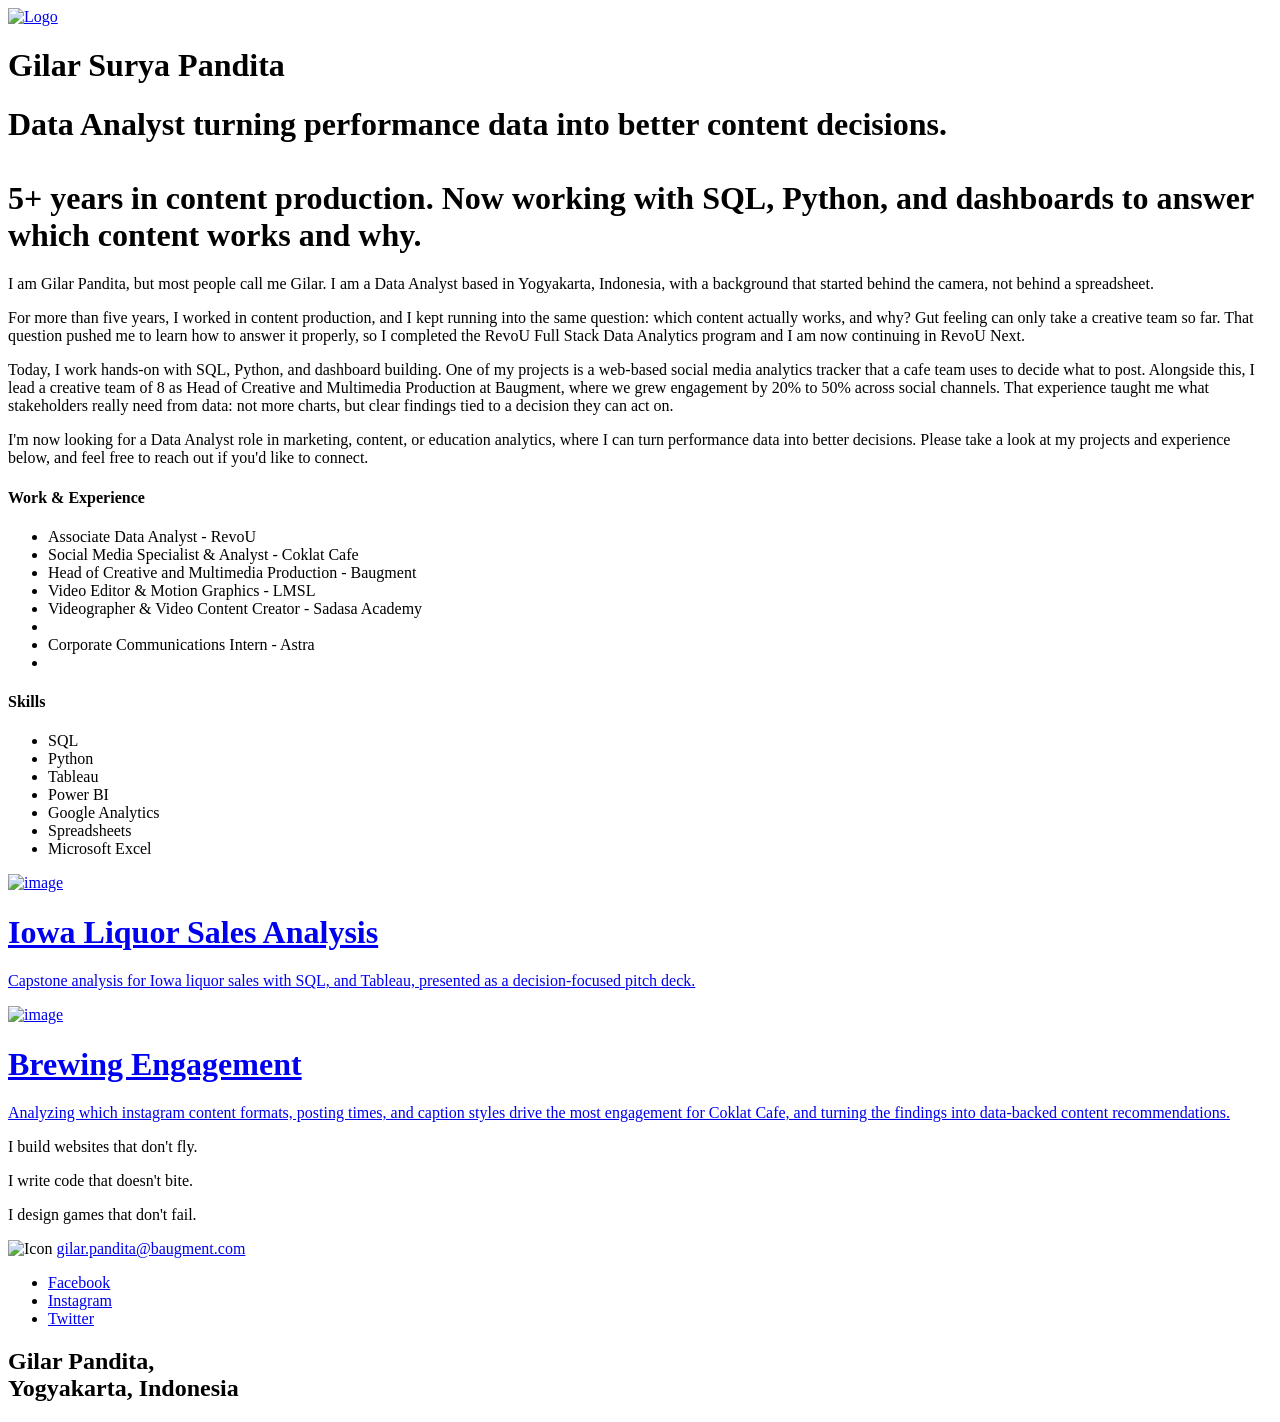
==== index.html @ 74a347d7 "Add files via upload" ====
<!DOCTYPE html>
<html lang="en">
  <head>
    <meta charset="utf-8">
    <title>Gilar Surya Pandita - Portfolio</title>
    <link rel="icon" href="assets/images/gilarpandita.png" width="40" type="image/png" sizes="16x16">
    <meta name="viewport" content="width=device-width, initial-scale=1">
    <meta name="description" content="Gilar Surya Pandita - Portfolio">
    <meta name="keywords" content="Gilar Surya Pandita, Portfolio, Data Analyst">
    <meta http-equiv="x-ua-compatible" content="IE=edge"/>
    <link href="assets/css/bootstrap.min.css" rel="stylesheet" type="text/css" media="all" />
    <link href="https://fonts.googleapis.com/css?family=Montserrat" rel="stylesheet">
    <link href="https://fonts.googleapis.com/css?family=Roboto:100,300,500,700" rel="stylesheet">
    <link href="https://fonts.googleapis.com/css?family=Playfair+Display:300,400,500,600,700" rel="stylesheet" type="text/css">
    <link rel="stylesheet" href="assets/css/animate.css"> <!-- Resource style -->
    <link rel="stylesheet" href="assets/css/ionicons.min.css"> <!-- Resource style -->
    <link href="assets/css/style.css" rel="stylesheet" type="text/css" media="all" />
  </head>
  <body>
    <div id="loading"></div>
    <div class="wrapper">
      <a href="index.html" class="logo"><img src="assets/images/logo.png" width="40" alt="Logo"></a>
      <div id="main" class="main">
        <div class="intro">
          <div class="container">
            <div class="row">
              <div class="col-xs-12 col-sm-6">
                  <div class="intro-title wow fadeInUp">
                    <h1>Gilar Surya Pandita</h1>
                  </div>
                  <h1 class="wow fadeInUp">Data Analyst turning performance data into better content decisions.
                    <br></br>
                  5+ years in content production. Now working with SQL, Python, and dashboards to answer which content works and why.</h1>
                  <div class="sub-content wow fadeInUp">                    
                  </div>
                </div>
              </div>
            </div>
          </div>

          <div class="profile wow fadeInUp">
            <div class="container custompadding">
              <div class="row">
                <div class="col-md-5">
                  <div class="profile-content">
                    <p class="bold">I am Gilar Pandita, but most people call me Gilar. I am a Data Analyst based in Yogyakarta, Indonesia, with a background that started behind the camera, not behind a spreadsheet.
                    </p>
                    <p>For more than five years, I worked in content production, and I kept running into the same question:
                      which content actually works, and why? Gut feeling can only take a creative team so far. That question pushed me to learn how to answer it properly,
                      so I completed the RevoU Full Stack Data Analytics program and I am now continuing in RevoU Next.
                    </p>
                    <p>Today, I work hands-on with SQL, Python, and dashboard building. One of my projects is a web-based social media analytics tracker that a cafe team uses to decide what to post.
                      Alongside this, I lead a creative team of 8 as Head of Creative and Multimedia Production at Baugment, where we grew engagement by 20% to 50% across social channels.
                      That experience taught me what stakeholders really need from data: not more charts, but clear findings tied to a decision they can act on.

                    </p>
                    <p>
                      I'm now looking for a Data Analyst role in marketing, content, or education analytics, where I can turn performance data into better decisions. Please take a look at my projects and experience below, and feel free to reach out
                      if you'd like to connect.
                    </p>
                  </div>
                </div>
                <div class="col-md-6 col-md-offset-1">
                  <div class="profile-highlights">
                    <div class="experience">
                      <h4>Work &amp; Experience</h4>
                      <ul>
                        <li>Associate Data Analyst - RevoU</li>
                        <li>Social Media Specialist & Analyst - Coklat Cafe</li>
                        <li>Head of Creative and Multimedia Production - Baugment</li>
                        <li>Video Editor & Motion Graphics - LMSL</li>
                        <li>Videographer & Video Content Creator - Sadasa Academy<li>
                        <li>Corporate Communications Intern - Astra<li>                        
                      </ul>
                    </div>
                    <div class="awards">
                      <h4>Skills</h4>
                      <ul>
                        <li>SQL</li>
                        <li>Python</li>
                        <li>Tableau</li>
                        <li>Power BI</li>
                        <li>Google Analytics</li>
                        <li>Spreadsheets</li>  
                        <li>Microsoft Excel</li>                       
                      </ul>
                    </div>
                  </div>
                </div>
              </div>
            </div>
          </div><!-- Profile -->

          <div class="work wow fadeInUp">
            <div class="container">
              <div class="row">
                <div class="col-sm-12">
                  <div class="row portfolio_container">
                    <!-- singular item -->
                    <div class="custompadding col-sm-6  design">
                      <a href="project.html" class="singular-portfolio-item">
                        <img src="assets/images/1.jpg" alt="image" class="img-responsive" />
                        <div class="singular-project-content">
                          <h1>Iowa Liquor Sales Analysis</h1>
                          <p>Capstone analysis for Iowa liquor sales with SQL, and Tableau, presented as
                            a decision-focused pitch deck.
                          </p>
                        </div>
                      </a>
                    </div>
                    <!-- singular item end -->

                    <!-- singular item -->
                    <div class="custompadding col-sm-6  brand ecommerce">
                      <a href="project-2.html" class="singular-portfolio-item">
                        <img src="assets/images/2.jpg" alt="image" class="img-responsive" />
                        <div class="singular-project-content">
                          <h1>Brewing Engagement</h1>
                          <p>Analyzing which instagram content formats, posting times, and caption styles drive the most engagement
                            for Coklat Cafe, and turning the findings into data-backed content recommendations.
                          </p>
                        </div>
                      </a>
                    </div>
                    <!-- singular item end -->
                    
                                      

                    
                  </div>
                </div><!-- Col-md-6 -->
              </div>
            </div>
          </div><!-- Work -->

          

          <div class="services wow fadeInUp">
            <div class="container">
              <div class="row">
                <div class="col-md-11 col-md-offset-1">
                  <div class="col-md-3">
                    <div class="service-block text-center">
                      <div class="icon">
                        <i class="ion-ios-basketball"></i>
                      </div>
                      <div class="service-text">
                        <p>I build websites that don't fly.</p>
                      </div>
                    </div>
                  </div>
                  <div class="col-md-3 col-md-offset-1">
                    <div class="service-block text-center">
                      <div class="icon">
                        <i class="ion-social-github"></i>
                      </div>
                      <div class="service-text">
                        <p>I write code that doesn't bite.</p>
                      </div>
                    </div>
                  </div>
                  <div class="col-md-3 col-md-offset-1">
                    <div class="service-block text-center">
                      <div class="icon">
                        <i class="ion-xbox"></i>
                      </div>
                      <div class="service-text">
                        <p>I design games that don't fail.</p>
                      </div>
                    </div>
                  </div>
                </div>
              </div>
            </div>
          </div><!-- Services -->

          <div class="footer wow fadeInUp">
            <div class="container">
              <div class="row">
                <div class="col-md-12">
                  <div class="contact-link text-center">
                    <img class="img-circle" src="assets/images/icon.jpg" width="80" alt="Icon">
                    <a href="mailto:gilar.pandita@baugment.com" target="_top">gilar.pandita@baugment.com</a>
                  </div>
                </div>
                <div class="col-md-6 col-xs-4">
                  <div class="social">
                    <ul>
                      <li><a href="#">Facebook</a></li>
                      <li><a href="#">Instagram</a></li>
                      <li><a href="#">Twitter</a></li>
                    </ul>
                  </div>
                </div>
                <div class="col-md-6 col-xs-8 ">
                  <div class="address">
                    <h2>Gilar Pandita,  <br class="hidden-xs"> Yogyakarta, Indonesia</h2>
                  </div>
                </div>
              </div>
            </div>
          </div>

          <!-- Scroll To Top -->

            <a id="back-top" class="back-to-top page-scroll" href="#main">
            <i class="ion-ios-arrow-up"></i>
            </a>

          <!-- Scroll To Top Ends-->


      </div> <!-- Main -->
    </div><!-- Wrapper -->


    <!-- Jquery and Js Plugins -->
    <script type="text/javascript" src="assets/js/jquery-2.1.1.js"></script>
    <script type="text/javascript" src="assets/js/bootstrap.min.js"></script>
    <script type="text/javascript" src="assets/js/plugins.js"></script>
    <script type="text/javascript" src="assets/js/scrollingnav.js"></script>
    <script type="text/javascript" src="assets/js/custom.js"></script>
  </body>
</html>
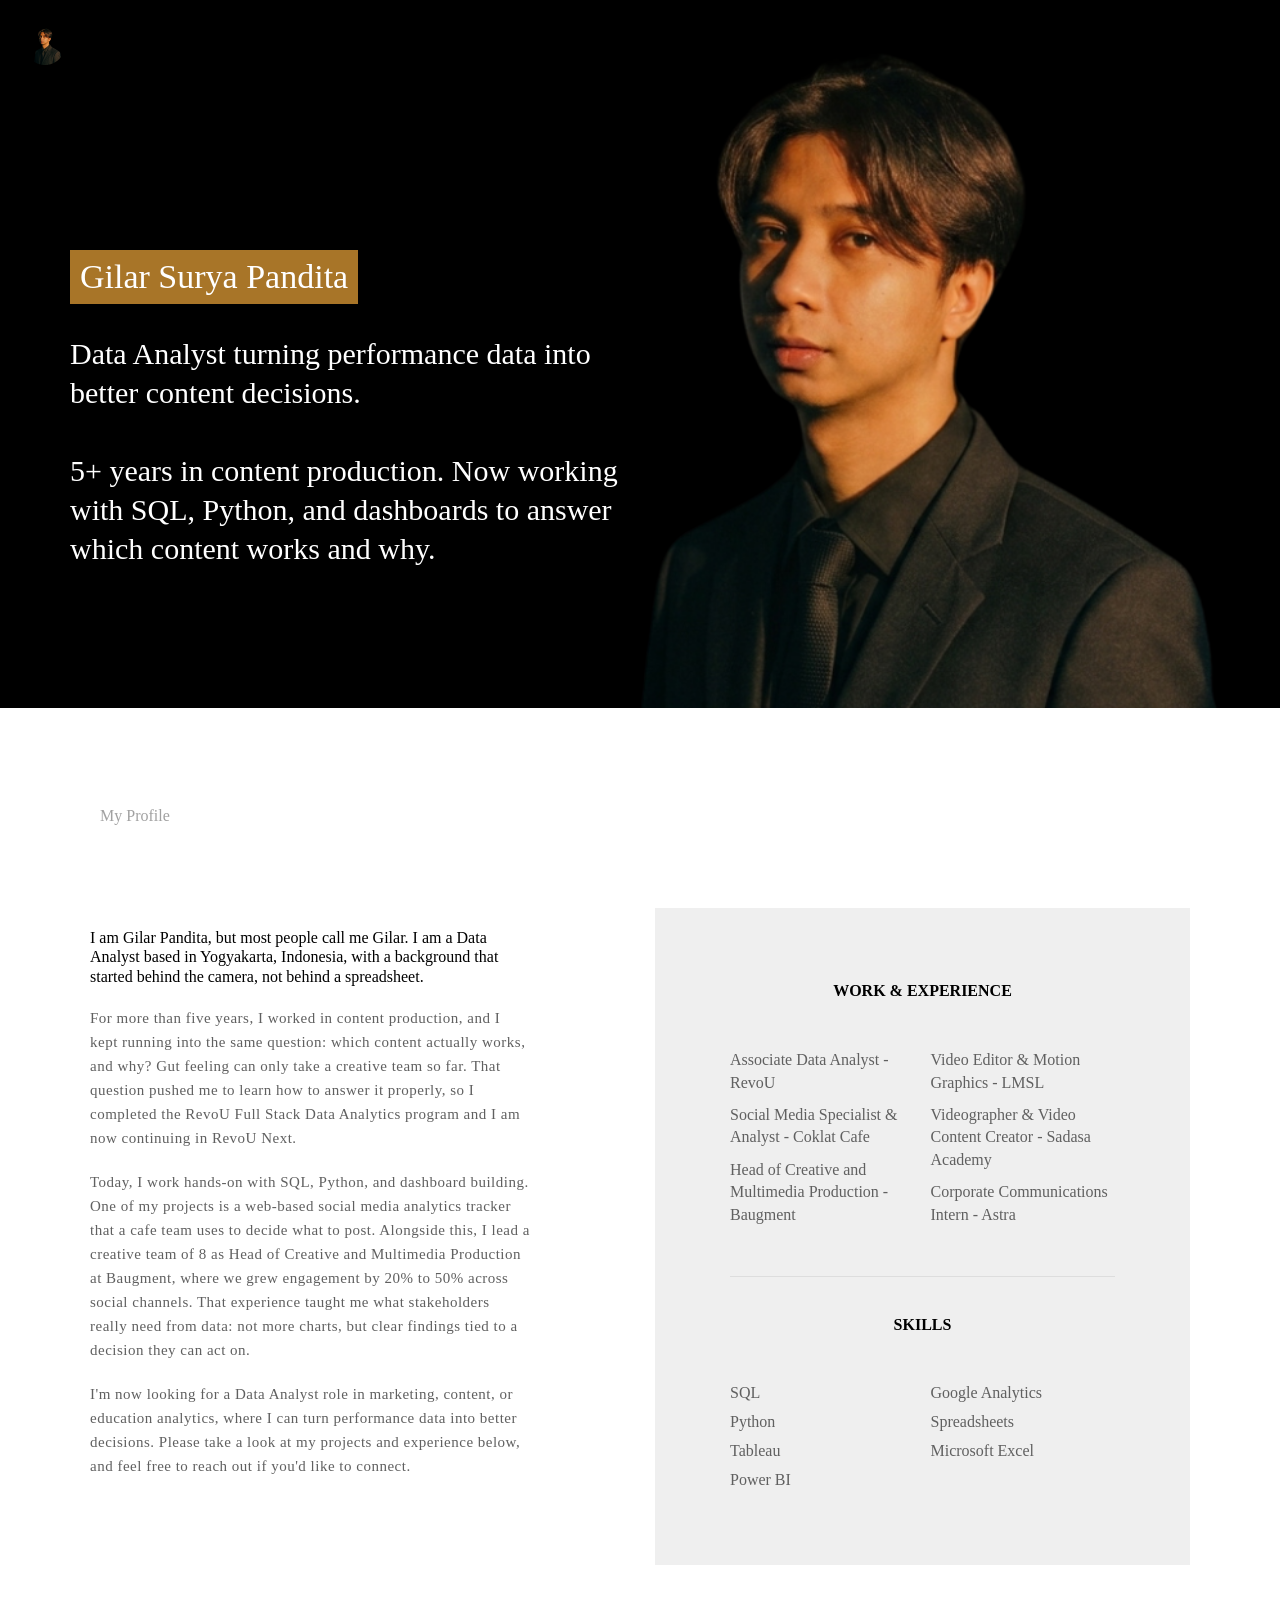
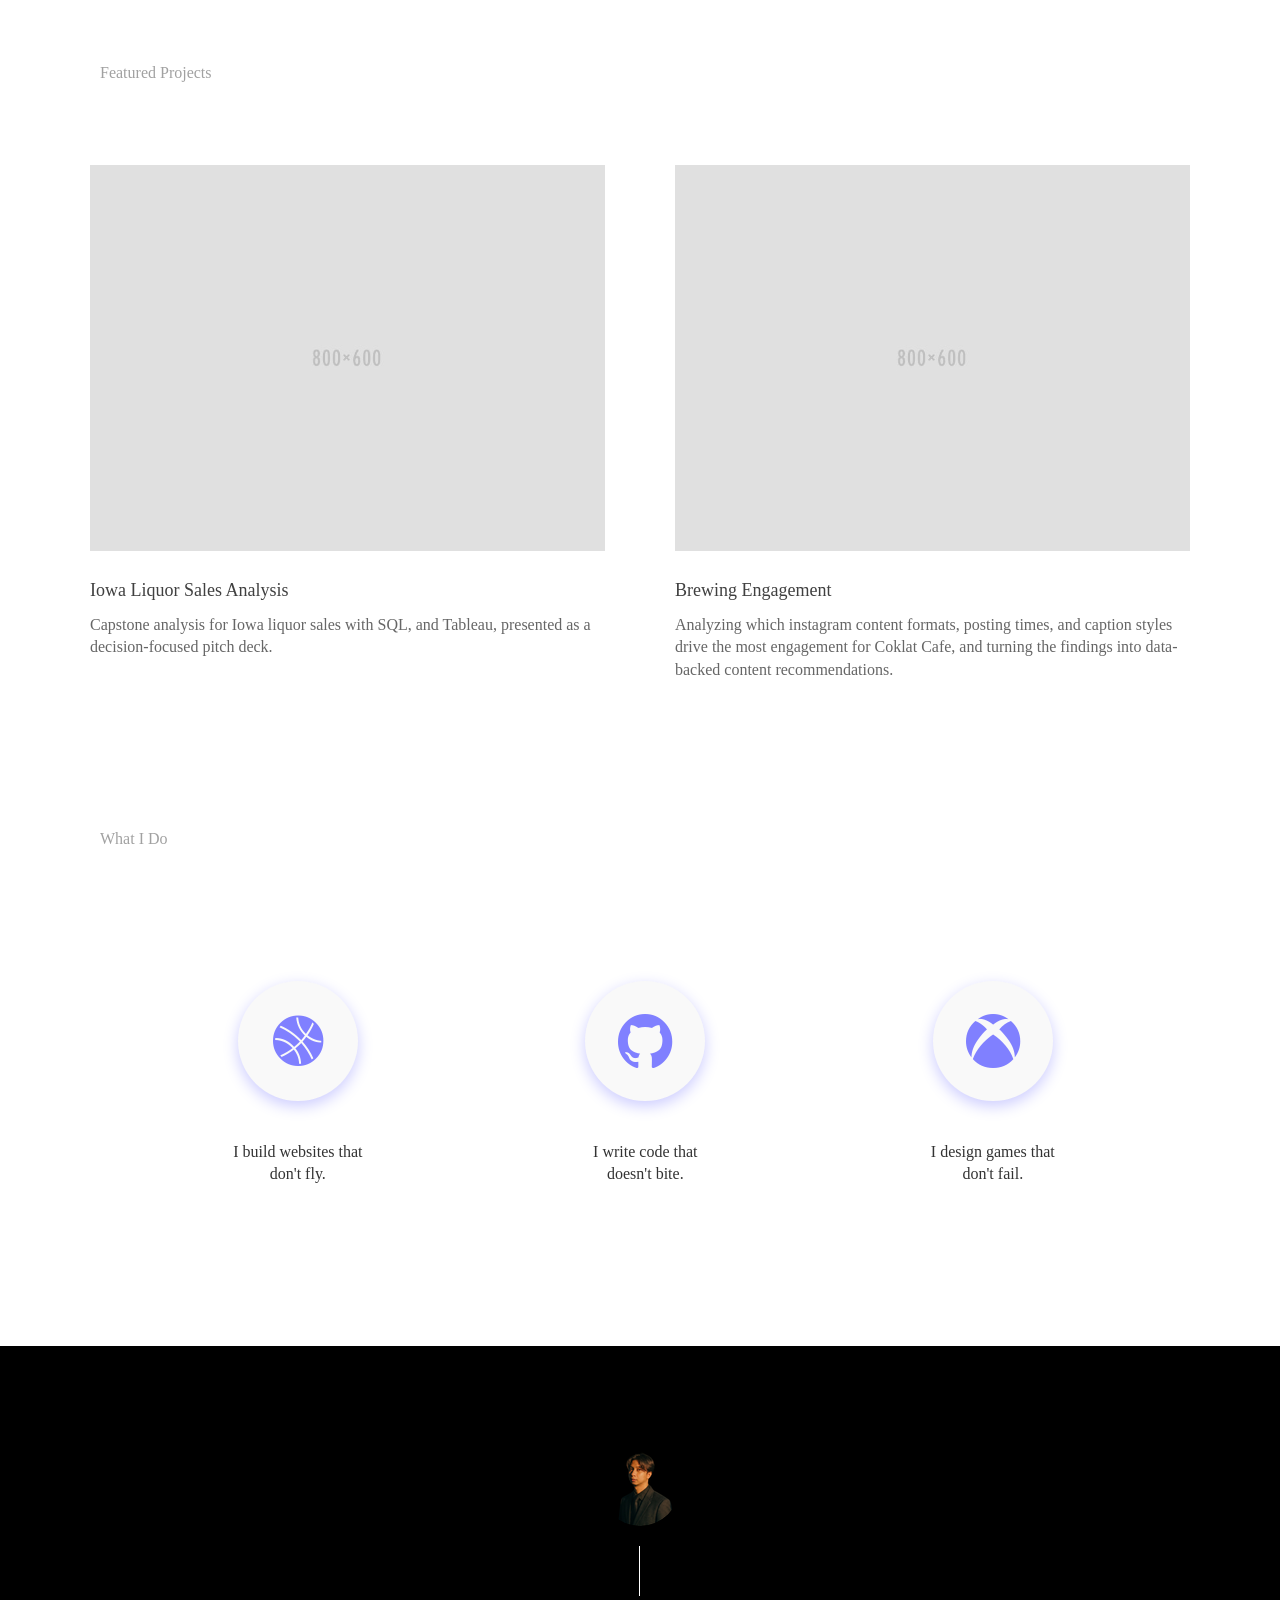
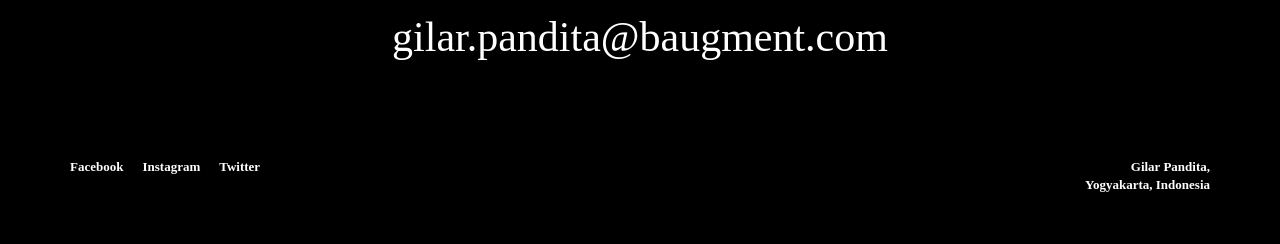
==== commit 32bbedeb: "Update index.html" ====
--- a/index.html
+++ b/index.html
@@ -3,23 +3,23 @@
   <head>
     <meta charset="utf-8">
     <title>Gilar Surya Pandita - Portfolio</title>
-    <link rel="icon" href="assets/images/gilarpandita.png" width="40" type="image/png" sizes="16x16">
+    <link rel="icon" href="../images/gilarpandita.png" width="40" type="image/png" sizes="16x16">
     <meta name="viewport" content="width=device-width, initial-scale=1">
     <meta name="description" content="Gilar Surya Pandita - Portfolio">
     <meta name="keywords" content="Gilar Surya Pandita, Portfolio, Data Analyst">
     <meta http-equiv="x-ua-compatible" content="IE=edge"/>
-    <link href="assets/css/bootstrap.min.css" rel="stylesheet" type="text/css" media="all" />
+    <link href="../css/bootstrap.min.css" rel="stylesheet" type="text/css" media="all" />
     <link href="https://fonts.googleapis.com/css?family=Montserrat" rel="stylesheet">
     <link href="https://fonts.googleapis.com/css?family=Roboto:100,300,500,700" rel="stylesheet">
     <link href="https://fonts.googleapis.com/css?family=Playfair+Display:300,400,500,600,700" rel="stylesheet" type="text/css">
-    <link rel="stylesheet" href="assets/css/animate.css"> <!-- Resource style -->
-    <link rel="stylesheet" href="assets/css/ionicons.min.css"> <!-- Resource style -->
-    <link href="assets/css/style.css" rel="stylesheet" type="text/css" media="all" />
+    <link rel="stylesheet" href="../css/animate.css"> <!-- Resource style -->
+    <link rel="stylesheet" href="../css/ionicons.min.css"> <!-- Resource style -->
+    <link href="../css/style.css" rel="stylesheet" type="text/css" media="all" />
   </head>
   <body>
     <div id="loading"></div>
     <div class="wrapper">
-      <a href="index.html" class="logo"><img src="assets/images/logo.png" width="40" alt="Logo"></a>
+      <a href="index.html" class="logo"><img src="../images/logo.png" width="40" alt="Logo"></a>
       <div id="main" class="main">
         <div class="intro">
           <div class="container">
@@ -99,7 +99,7 @@
                     <!-- singular item -->
                     <div class="custompadding col-sm-6  design">
                       <a href="project.html" class="singular-portfolio-item">
-                        <img src="assets/images/1.jpg" alt="image" class="img-responsive" />
+                        <img src="../images/1.jpg" alt="image" class="img-responsive" />
                         <div class="singular-project-content">
                           <h1>Iowa Liquor Sales Analysis</h1>
                           <p>Capstone analysis for Iowa liquor sales with SQL, and Tableau, presented as
@@ -113,7 +113,7 @@
                     <!-- singular item -->
                     <div class="custompadding col-sm-6  brand ecommerce">
                       <a href="project-2.html" class="singular-portfolio-item">
-                        <img src="assets/images/2.jpg" alt="image" class="img-responsive" />
+                        <img src="../images/2.jpg" alt="image" class="img-responsive" />
                         <div class="singular-project-content">
                           <h1>Brewing Engagement</h1>
                           <p>Analyzing which instagram content formats, posting times, and caption styles drive the most engagement
@@ -179,7 +179,7 @@
               <div class="row">
                 <div class="col-md-12">
                   <div class="contact-link text-center">
-                    <img class="img-circle" src="assets/images/icon.jpg" width="80" alt="Icon">
+                    <img class="img-circle" src="../images/icon.jpg" width="80" alt="Icon">
                     <a href="mailto:gilar.pandita@baugment.com" target="_top">gilar.pandita@baugment.com</a>
                   </div>
                 </div>
@@ -215,10 +215,10 @@
 
 
     <!-- Jquery and Js Plugins -->
-    <script type="text/javascript" src="assets/js/jquery-2.1.1.js"></script>
-    <script type="text/javascript" src="assets/js/bootstrap.min.js"></script>
-    <script type="text/javascript" src="assets/js/plugins.js"></script>
-    <script type="text/javascript" src="assets/js/scrollingnav.js"></script>
-    <script type="text/javascript" src="assets/js/custom.js"></script>
+    <script type="text/javascript" src="../js/jquery-2.1.1.js"></script>
+    <script type="text/javascript" src="../js/bootstrap.min.js"></script>
+    <script type="text/javascript" src="../js/plugins.js"></script>
+    <script type="text/javascript" src="../js/scrollingnav.js"></script>
+    <script type="text/javascript" src="../js/custom.js"></script>
   </body>
 </html>
--- a/css/style.css
+++ b/css/style.css
@@ -0,0 +1,1042 @@
+
+/*--------------
+All Contents
+--------------*/
+
+/*-----------------
+1. Reset.css
+2. Helper Classes
+3. Hamburger and Menu Styling
+4. Homepage sections styling
+5. About Page Styling
+6. Portfolio Page
+7. Projecr Single Page Styling
+8. Contact Page Stylins
+9. All Media Queries
+------------------*/
+
+
+/*----- 1. Reset.css -----*/
+
+/* http://meyerweb.com/eric/tools/css/reset/
+   v2.0 | 20110126
+   License: none (public domain)
+*/
+
+html, body, div, span, applet, object, iframe,
+h1, h2, h3, h4, h5, h6, p, blockquote, pre,
+a, abbr, acronym, address, big, cite, code,
+del, dfn, em, img, ins, kbd, q, s, samp,
+small, strike, strong, sub, sup, tt, var,
+b, u, i, center,
+dl, dt, dd, ol, ul, li,
+fieldset, form, label, legend,
+table, caption, tbody, tfoot, thead, tr, th, td,
+article, aside, canvas, details, embed,
+figure, figcaption, footer, header, hgroup,
+menu, nav, output, ruby, section, summary,
+time, mark, audio, video {
+	margin: 0;
+	padding: 0;
+	border: 0;
+	font-size: 100%;
+	font: inherit;
+	vertical-align: baseline;
+}
+/* HTML5 display-role reset for older browsers */
+article, aside, details, figcaption, figure,
+footer, header, hgroup, menu, nav, section {
+	display: block;
+}
+body {
+	line-height: 1;
+}
+ol, ul {
+	list-style: none;
+}
+blockquote, q {
+	quotes: none;
+}
+blockquote:before, blockquote:after,
+q:before, q:after {
+	content: '';
+	content: none;
+}
+table {
+	border-collapse: collapse;
+	border-spacing: 0;
+}
+
+
+/* --- Common Styles ---*/
+
+h1 {
+	font-family: Roboto;
+  font-size: 16px;
+}
+
+p {
+	font-family: Roboto;
+	font-size: 14px;
+}
+
+
+/*----- Helper Classes -----*/
+
+html * {
+	text-rendering: optimizeLegibility !important;
+  -webkit-font-smoothing: antialiased;
+  -moz-osx-font-smoothing: grayscale;
+}
+
+html, body {
+   margin:0;
+   padding:0;
+   height:100%;
+}
+
+h1, h2, h3, h4, h5, h6 {
+	font-family: Poppins;
+	color: #FFFFFF;
+}
+
+
+*, *:after, *:before {
+  -webkit-box-sizing: border-box;
+  -moz-box-sizing: border-box;
+  box-sizing: border-box;
+}
+/*
+::-webkit-scrollbar {
+	display: none;
+}*/
+
+
+::-moz-selection {
+    color: #a87528;
+    background: #000000;
+}
+
+::selection {
+    color: #000000;
+    background: #a87528;
+}
+
+.nopadding {
+	padding: 0;
+}
+
+.custompadding {
+	padding-left: 35px;
+	padding-right: 35px;
+}
+
+.custom-padding {
+	padding-left: 10px;
+	padding-right: 10px;
+}
+
+
+#loading {
+   width: 100%;
+   height: 100%;
+   top: 0px;
+   left: 0px;
+   position: fixed;
+   opacity: 1;
+   background-color: #000000;
+   z-index: 999;
+   text-align: center;
+}
+
+.spacer {
+	width: 100%;
+	height: 50px;
+}
+
+.spacer-big {
+	width: 100%;
+	height: 100px;
+}
+
+
+
+/* -----Body Border -----*/
+
+#top, #bottom, #left, #right {
+	background: #000000;
+	position: fixed;
+  z-index: 111;
+	}
+#left, #right {
+		top: 0; bottom: 0;
+		width: 10px;
+		}
+#left { left: 0; }
+#right { right: 0; }
+
+#top {
+		left: 0; right: 0;
+		height: 10px;
+	}
+#bottom {
+		left: 0; right: 0;
+		height: 10px;
+	}
+
+#top { top: 0; }
+#bottom { bottom: 0; }
+
+/* ------ Body Border End ------*/
+
+
+.logo {
+	position: absolute;
+	top: 25px;
+	left: 15px;
+	font-family: 'Poppins';
+	font-size: 16px;
+	line-height: 1;
+	z-index: 11;
+	white-space: nowrap;
+	color: #000000;
+	font-weight: 700;
+	text-transform: uppercase;
+	letter-spacing: 0;
+	-webkit-transition: 0.5s;
+	-moz-transition: 0.5s;
+	-o-transition: 0.5s;
+	transition: 0.5s;
+}
+
+.back-btn {
+	top: 10px;
+	font-size: 21px !important;
+}
+
+.text {
+	top: 13px;
+	font-size: 21px;
+}
+
+.logo:hover, .logo:focus {
+	text-decoration: none;
+	color: #333333;
+}
+
+
+/* -----------------------------------------------------
+------------- 3. Home Page CSS Starts Here -------------
+-------------------------------------------------------*/
+
+.main {
+  width: 100%;
+  height: 100%;
+}
+
+.intro {
+  padding: 200px 0 50px 0 ;
+	position: relative;
+	background: url(../images/bgg.jpg);
+  position: relative;
+  background-size: cover;
+	background-repeat: no-repeat;
+  background-position: 50% 50%;
+
+}
+
+.intro .intro-title {
+	padding: 0 0 30px 0;
+}
+
+.intro .intro-title h1 {
+	font-family: Montserrat;
+	font-size: 28px;
+	font-weight: 400 !important;
+	line-height: 1.3;
+	color: #ffffff;
+	padding: 5px 10px;
+	background: #a87528;
+	display: inline-block;
+}
+
+.intro h1 {
+  font-family: Roboto;
+  font-size: 24px;
+  font-weight: 300;
+  line-height: 1.3;
+  color: #FFFFFF;
+}
+
+.intro .sub-content {
+	padding: 20px 0 20px 0;
+}
+
+.intro .sub-content p span {
+	font-family: Roboto;
+	font-size: 16px;
+	font-weight: 300;
+	letter-spacing: 0;
+	margin-right: 10px;
+	color: #FFFFFF;
+}
+
+
+.intro .sub-content p {
+	font-family: Roboto;
+	font-size: 14px;
+	letter-spacing: 1px;
+	line-height: 1.5;
+	color: #CCCCCC;
+}
+
+
+/* -------- Intro Var 1 ---------- */
+
+.intro-1 {
+  padding: 200px 0 50px 0 ;
+	background: #181616;
+}
+
+.intro-1 .inner {
+	padding: 0 0 30px 0;
+	max-width: 400px;
+	margin: 0 auto;
+}
+
+.intro-1 img {
+	margin-bottom: 20px;
+}
+
+.intro-1 h1 {
+	font-size: 42px;
+  color: #0000FF;
+  line-height: 1.3;
+  font-family: 'Playfair Display';
+  font-weight: 900;
+  letter-spacing: 0;
+  margin: 0 0 5px 0;
+}
+
+.intro-1 h4 {
+	font-family: 'Poppins';
+	font-size: 16px;
+	color: #333333;
+	font-weight: 400;
+	letter-spacing: 1px;
+	line-height: 1.4;
+	margin: 0 0 20px 0;
+}
+
+.intro-1 p {
+	font-size: 14px;
+	color: #A1A1A1;
+	line-height: 1.4;
+	font-family: 'Poppins';
+	font-weight: 400;
+	letter-spacing: 1px;
+}
+
+.intro-1 a {
+	color: #3333FF;
+	text-decoration: none;
+}
+
+.intro-1 i {
+	display: inline-block;
+	font-size: 42px;
+	color: #3333FF;
+	margin-top: 30px;
+	text-decoration: none;
+}
+
+
+
+/*-----------------------------------------------------
+------------- About Page Styling Starts ---------------
+-----------------------------------------------------*/
+
+.profile {
+	padding: 100px 0 0 0;
+	background: #ffffff;
+	position: relative;
+}
+
+
+.profile .container::before {
+	content: "My Profile";
+	position: absolute;
+	left: 20px;
+	top: 50px;
+	font-family: Roboto;
+	font-weight: 500;
+	color: #A1A1A1;
+	z-index: 11;
+}
+
+.profile-content .bold {
+	font-size: 16px;
+	font-weight: 400 !important;
+	color: #000000;
+	line-height: 1.2;
+	letter-spacing: 0;
+	margin: 20px 0 0 0;
+}
+
+.profile-content p {
+	font-size: 15px;
+	color: #606060;
+	font-weight: 300;
+	line-height: 1.6;
+	letter-spacing: 0.5px;
+	margin: 20px 0 0 0;
+}
+
+.profile-highlights {
+	background: #EFEFEF;
+	padding: 30px;
+	position: relative;
+	margin-top: 100px;
+}
+
+
+.profile-highlights .experience h4, .profile-highlights .awards h4 {
+	font-family: Roboto;
+	font-size: 16px;
+	color: #000000;
+	font-weight: 600;
+	margin: 0 0 50px 0;
+	text-align: center;
+	text-transform: uppercase;
+}
+
+.profile-highlights .experience ul {
+	margin-bottom: 40px;
+	padding-bottom: 40px;
+	border-bottom: 1px solid #DDDDDD;
+	-webkit-columns: 2;
+	columns: 2;
+}
+
+.profile-highlights .experience ul li {
+	list-style-type: none;
+	margin: 0 0 10px 0;
+	font-family: Roboto;
+	font-size: 16px;
+	line-height: 1.4;
+	color: #606060;
+}
+
+.profile-highlights .awards ul li {
+	list-style-type: none;
+	margin: 0 0 10px 0;
+	font-family: Roboto;
+	font-size: 16px;
+	line-height: 1.2;
+	color: #606060;
+}
+
+.profile-highlights .awards ul {
+	columns: 2;
+	-webkit-columns: 2;
+}
+
+
+
+
+
+/*--------------------------------------------------------
+----------- Portfolio Section Styling Ends ---------------
+--------------------------------------------------------*/
+
+.work {
+	width: 100%;
+	height: 100%;
+	padding: 100px 0 0 0;
+	background: #fffffff;
+	position: relative;
+}
+
+.work .container::before {
+	content: "Featured Projects";
+	position: absolute;
+	left: 50px;
+	top: 50px;
+	font-family: Roboto;
+	font-weight: 500;
+	color: #A1A1A1;
+	z-index: 11;
+}
+
+
+.work-single .work-description h1 {
+	font-family: Roboto;
+	font-size: 28px;
+	font-weight: 300;
+	line-height: 1.3;
+	color: #111;
+}
+
+.singular-portfolio-item  {
+	text-decoration: none;
+}
+
+.singular-portfolio-item img {
+	opacity: 0.6;
+	-webkit-transition: 0.5s;
+	-moz-transition: 0.5s;
+	transition: opacity 0.5s;
+}
+
+.singular-portfolio-item:hover img {
+	opacity: 1;
+}
+
+
+.singular-portfolio-item:hover, .singular-portfolio-item:focus  {
+	text-decoration: none;
+}
+
+.singular-project-content {
+	padding: 30px 0 50px 0;
+}
+
+.singular-project-content h1 {
+	font-family: Roboto;
+	font-size: 18px;
+	font-weight: 400;
+	color: #404040;
+}
+
+.singular-project-content p {
+	font-family: Roboto;
+	font-size: 16px;
+	font-weight: 300;
+	color: #666666;
+	line-height: 1.4;
+	margin: 15px 0 0 0;
+}
+
+
+/*--------------------------------------------------------
+--------------- Services Styling Starts ------------------
+--------------------------------------------------------*/
+
+.services {
+	padding: 100px 0 100px 0;
+	background: #ffffff;
+	position: relative;
+}
+
+
+.services .container::before {
+	content: "What I Do";
+	position: absolute;
+	left: 50px;
+	top: 50px;
+	font-family: Roboto;
+	font-weight: 500;
+	color: #A1A1A1;
+	z-index: 11;
+}
+
+.services .service-block {
+	padding: 50px 50px 60px 50px;
+}
+
+
+.services .service-block .icon {
+	padding: 0 0 40px 0;
+}
+
+.services .service-block .icon i {
+	display: inline-block;
+  position: relative;
+  width: 120px;
+  height: 120px;
+	padding-left: 0;
+  text-decoration: none;
+  text-align: center;
+  color: #8080ff;
+	background: #F9F9F9;
+  font-size: 62px;
+  font-weight: normal;
+  line-height: 2em;
+	box-shadow: 0 5px 15px #CCCCFF;
+  -webkit-border-radius:50%;
+	-moz-border-radius:50%;
+	border-radius: 50%;
+}
+
+
+.services .service-block .icon i:hover {
+	background: #F3F3F3;
+	box-shadow: 0 5px 15px #CCCCFF;
+	-webkit-transition: 0.5s;
+	-moz-transition: 0.5s;
+	transition: 0.5s;
+}
+
+
+
+.services .service-block .service-text p {
+	font-size: 16px;
+	line-height: 1.4;
+}
+
+/*-----------------------------------------------------
+--------------- Services Styling Ends -----------------
+-----------------------------------------------------*/
+
+
+/*-------------------------------------------------------------
+--------------- Single Project Styling Starts -----------------
+--------------------------------------------------------------*/
+
+.project-page {
+	padding: 150px 0 100px 0;
+	background: #F4F4F4;
+}
+
+
+.project-page .project-intro h1 {
+	font-size: 34px;
+	font-weight: 600;
+	line-height: 1.2;
+	letter-spacing: -1px;
+	color: #111111;
+
+}
+
+.project-page .project-intro p {
+	font-size: 16px;
+	font-weight: 300;
+	line-height: 1.4;
+	margin: 20px 0 0 0;
+}
+
+.project-page .project-intro img {
+	margin: 30px 0 30px 0;
+}
+
+
+.project-nav {
+	padding: 100px 0 0 0;
+	overflow: hidden;
+}
+
+.project-main i {
+	font-size: 34px;
+	font-weight: 700;
+	color: #444444;
+}
+
+.project-nav .nav-icon {
+	display: inline;
+	font-size: 32px;
+	color: #666666;
+	float: left;
+}
+
+.project-nav .nav-icon.right {
+	display: inline;
+	float: right;
+}
+
+.project-nav .inner-nav {
+	display: inline;
+}
+
+.project-nav .inner-nav a {
+	display: block;
+	font-family: Roboto;
+	font-size: 16px;
+	font-weight: 400;
+	color: #666666;
+	margin: 8px 0 0 30px;
+	text-decoration: none;
+	-webkit-transition: 0.4s;
+	-moz-transition: 0.4s;
+	-o-transition: 0.4s;
+	transition: 0.4s;
+}
+
+.project-nav .right {
+	text-align: right;
+}
+
+.project-nav .right a {
+	display: block;
+	font-family: Roboto;
+	font-size: 16px;
+	font-weight: 400;
+	color: #666666;
+	text-decoration: none;
+	margin: 8px 30px 0 0;
+}
+
+.project-nav .inner-nav:hover a {
+	margin-left: 20px;
+}
+
+.project-nav .right:hover a {
+	margin-right: 20px;
+}
+
+.project-nav .project-main i {
+	font-size: 32px;
+	margin-top: 3px;
+}
+
+
+
+
+/*-------------------------------------------------------------
+--------------- Single Project Styling Starts -----------------
+--------------------------------------------------------------*/
+
+
+
+/*-----------------------------------------------------------
+--------------- Contact Page Styling Starts -----------------
+-------------------------------------------------------------*/
+
+.contact {
+	padding: 150px 50px 100px 50px;
+}
+
+.contact h1 {
+	font-family: 'Playfair Display';
+	font-size: 42px;
+	font-weight: 700;
+	color: #C5283D;
+	letter-spacing: -1px;
+}
+
+.contact p {
+	font-family: Poppins;
+	font-size: 18px;
+	line-height: 1.4;
+	margin: 40px 0 0 0;
+	color: #666666;
+}
+
+.contact-form {
+	padding-top: 75px;
+}
+
+label {
+	display: block;
+  font-family: Poppins;
+  font-size: 14px;
+  font-weight: 500;
+  color: #333333;
+	text-align: left;
+}
+
+.form-control {
+  border: 0px;
+  border-radius: 0px;
+  margin-top: 10px;
+  background: transparent;
+  margin-bottom: 40px;
+  border-bottom: 1px solid #999999;
+  -webkit-box-shadow: inset 0 0px 0px rgba(0,0,0,0);
+  box-shadow: inset 0 0px 0px rgba(0,0,0,0);
+  -webkit-transition: 0.5s;
+  -moz-transition: 0.5s;
+    transition: 0.5s;
+}
+
+.form-control:focus {
+  border-color: #FF0000;
+  -webkit-box-shadow: none;
+  -moz-box-shadow: none;
+  box-shadow: none;
+}
+
+.form-control::-webkit-input-placeholder {
+  font-family: Poppins;
+  font-size: 12px;
+  color: #999999;
+}
+.form-control:-moz-placeholder {
+  font-family: Poppins;
+  font-size: 12px;
+  color: #999999;
+}
+.form-control::-moz-placeholder {
+  font-family: Poppins;
+  font-size: 12px;
+  color: #999999;
+}
+.form-control:-ms-input-placeholder {
+  font-family: Poppins;
+  font-size: 12px;
+  color: #999999;
+}
+
+.text-muted {
+  font-family: Poppins;
+  font-size: 12px;
+  color: #222;
+}
+
+.text-muted strong {
+  color: #FF3333;
+}
+
+.btn-send {
+  font-family: Poppins;
+  font-weight: 500;
+  text-transform: uppercase;
+  letter-spacing: 0.1em;
+  margin-bottom: 20px;
+  border-radius: 0px;
+  color: #FFFFFF;
+  background: #FF0000;
+	border-color: #FF0000;
+  -webkit-transition: 0.5s;
+  -moz-transition: 0.5s;
+    transition: 0.5s;
+}
+
+.btn-send:hover {
+  color: #FF0000;
+  background: transparent;
+	border-color: #FF0000;
+  outline: none !important;
+}
+
+.btn-send:focus {
+  color: #FFFFFF;
+  background: #FF0000;
+	border-color: #FF0000;
+  outline: none !important;
+}
+
+/* -------- Contact Section Styling Ends ---- */
+
+
+
+/* ----------------------------------------------------
+----------- Footer Styling Starts Here ----------------
+-----------------------------------------------------*/
+
+.footer {
+	padding: 100px 0 50px 0;
+	background: #000000;
+	/*position: fixed;
+	left: 0px;
+  bottom: 0px;
+  right: 0;
+	z-index: 0;*/
+}
+
+.footer .contact-link {
+	padding: 0 0 100px 0;
+}
+
+.footer .contact-link img  {
+	display: block;
+	margin: 0 auto;
+	margin-bottom: 20px;
+}
+
+
+.footer .contact-link a::before {
+	content: "";
+	display: block;
+	height: 50px;
+	width: 1px;
+	background: #FFFFFF;
+	margin: 0 auto;
+	margin-bottom: 20px;
+}
+
+.footer .contact-link a {
+	font-family: Roboto;
+	font-size: 24px;
+	letter-spacing: 0;
+	color: #FFFFFF;
+	display: inline-block;
+	transition: all .2s ease-in-out;
+}
+
+.footer .contact-link a:hover {
+	text-decoration: none;
+	-webkit-transform: scale(1.05);
+}
+
+.footer .contact-link a:focus {
+	text-decoration: none;
+}
+
+
+.footer .social ul {
+	list-style-type: none;
+	margin-top: 0;
+}
+
+.footer .social ul li {
+	display: inline;
+	margin-right: 15px;
+}
+
+.footer .social ul li a {
+	font-family: Roboto;
+	font-size: 13px;
+	font-weight: 700;
+	color: #FFFFFF;
+	line-height: 1;
+	text-decoration: none;
+}
+
+.footer .social ul li a:hover {
+	color: #FFFFFF;
+}
+
+.footer .address {
+	text-align: right;
+}
+
+.footer .address h2 {
+	font-family: Roboto;
+	font-size: 13px;
+	font-weight: 700;
+	color: #FFFFFF;
+	line-height: 1.4;
+}
+
+
+/* -------------------------------------------------------
+----------- Bact-to-Top Styling Starts Here --------------
+---------------------------------------------------------*/
+
+
+.back-to-top {
+	background: #a87528;
+	margin: 0;
+	position: fixed;
+	bottom: 30px;
+	right: 30px;
+	width: 45px;
+	height: 45px;
+	border-radius: 50%;
+	z-index: 90;
+	display: none;
+	box-shadow: 0 2px 10px #CCCCFF;
+	text-decoration: none;
+	color: #0E1729;
+}
+
+.back-to-top i {
+	position: relative;
+	left: 15px;
+	top: 10px;
+	font-size: 24px;
+	color: #FFFFFF;
+	-webkit-transition: 200ms;
+	-moz-transition: 200ms;
+	-o-transition: 200ms;
+	transition: 200ms;
+}
+
+.back-to-top:hover {
+  background: #a87528;
+  color: #FFFFFF;
+}
+
+.back-to-top:hover i {
+	top: 8px;
+}
+
+.back-to-top:focus {
+  color: #FFFFFF;
+}
+
+
+
+
+
+/*----------------------------------------------------
+------------- All ------------------------------------
+--------------------- Media --------------------------
+------------------------------- Queries --------------
+-----------------------------------------------------*/
+
+@media only screen and (min-width: 768px) {
+
+	.logo {
+		position: absolute;
+		top: 25px;
+		left: 25px;
+	}
+
+	.intro {
+	  padding: 250px 0 100px 0 ;
+	}
+
+	.intro .intro-title h1 {
+		font-size: 34px;
+	}
+
+	.intro h1 {
+	  font-size: 30px;
+	}
+
+	.intro-1 {
+		padding: 150px 0 100px 0 ;
+	}
+
+	.intro-1 h1 {
+		font-size: 42px;
+	}
+
+	.profile {
+		padding: 200px 0 0 0;
+	}
+
+	.profile .container::before {
+		left: 100px;
+		top: 100px;
+	}
+
+	.profile-highlights {
+		padding: 75px;
+		margin-top: 0;
+	}
+
+
+	.work {
+		padding: 200px 0 0 0;
+	}
+
+	.work .container::before {
+		left: 100px;
+		top: 100px;
+	}
+
+	.services {
+		padding: 200px 0 100px 0;
+	}
+
+	.services .container::before {
+		left: 100px;
+		top: 100px;
+	}
+
+
+	.footer .contact-link a {
+		font-size: 42px;
+	}
+
+}
+
+@media only screen and (max-width: 801px) {
+	.profile-highlights {
+		margin-top: 75px;
+	}
+
+
+}
